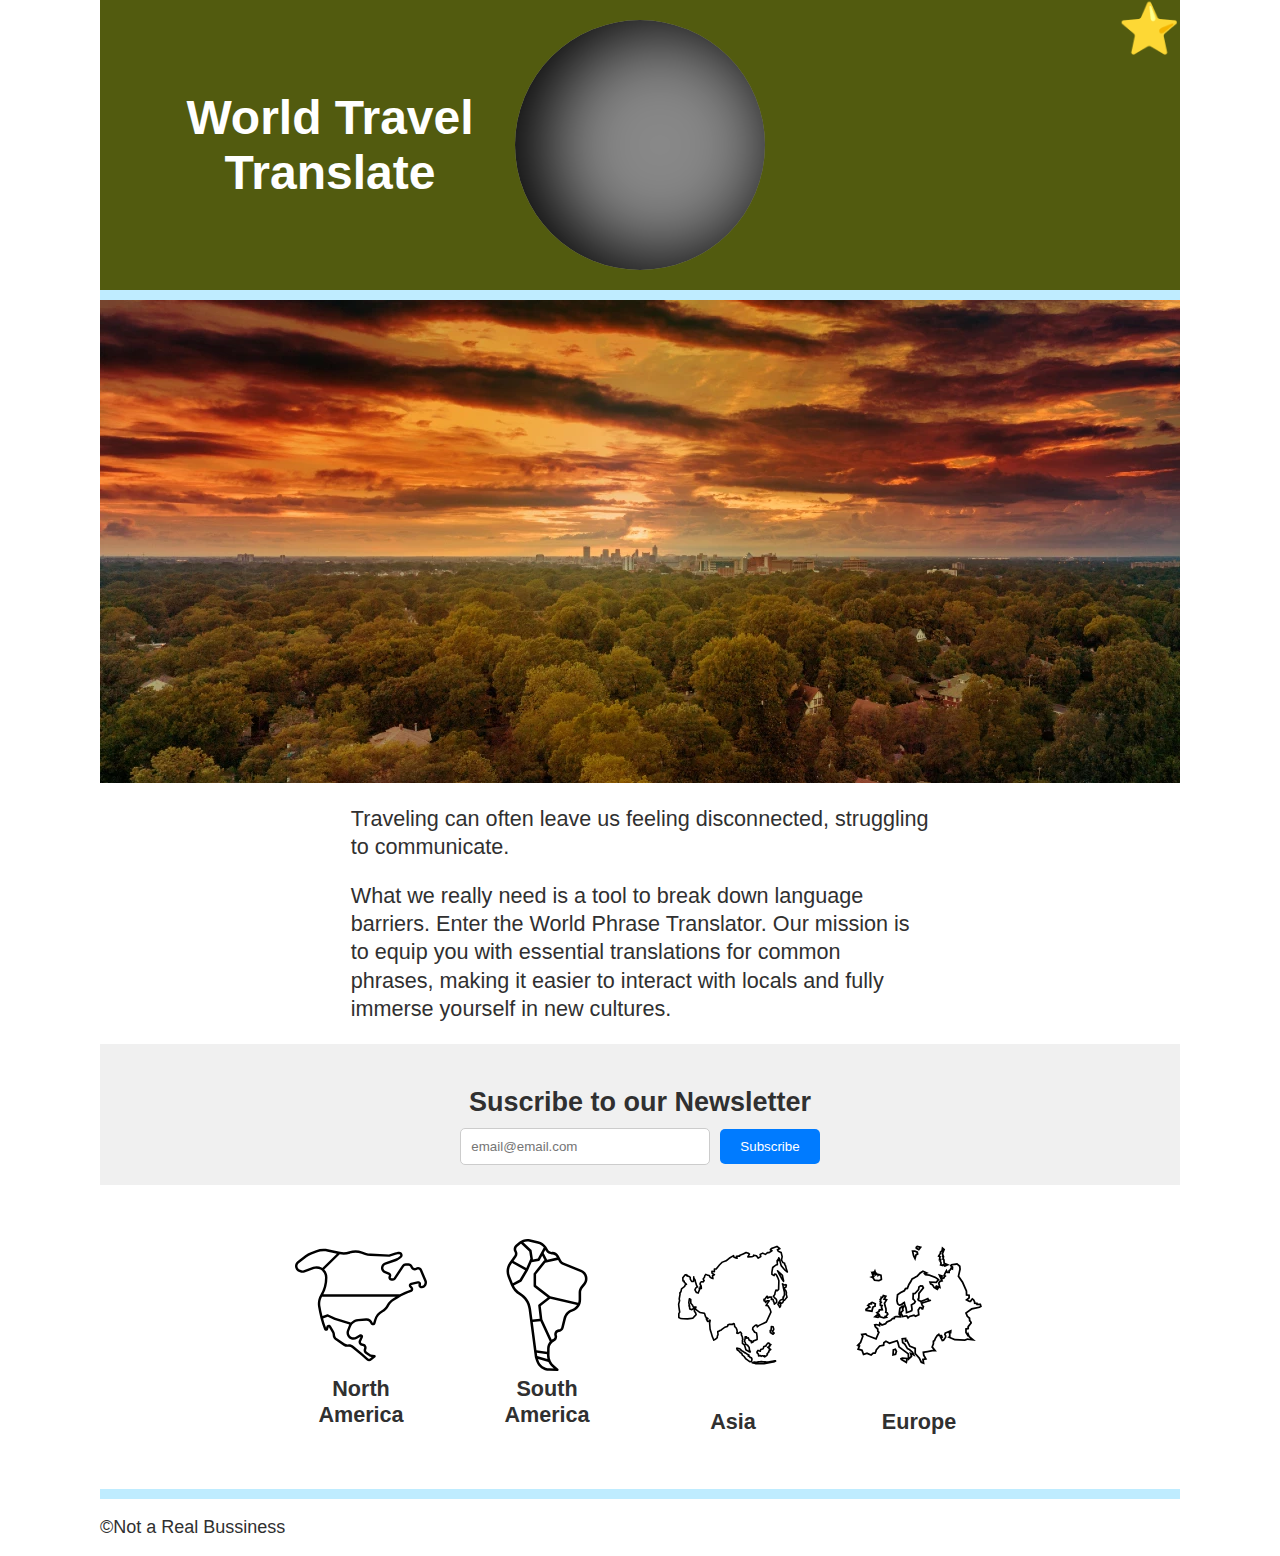
==== index.html @ 216a1f27 "s" ====
<!DOCTYPE html>
<html lang="en">
<head>
    <meta charset="UTF-8">
    <meta name="viewport" content="width=device-width, initial-scale=1.0">
    <title>World Phrase Translator | Home </title>
    <link rel="stylesheet" href="css/style.css">
</head>
    <body>
        <header class="divider-head" id="main-header">
            <h1>World Travel Translate</h1>
            <div id="earth"></div>
            <a id="favorites" href="#">⭐</a>
        </header>

        <main class="divider">
            <div class="hero">
                <img id="heroimage"
                    src="images/green2.webp"
                    alt="Travel image">
                <div>

                </div>
            </div>
            <section class="mission">
                <p>Traveling can often leave us feeling disconnected, struggling to communicate.</p>
                <p>
                    What we really need is a tool to break down language barriers. Enter the World Phrase Translator. Our mission is to equip you with essential translations for common phrases, making it easier to interact with locals and fully immerse yourself in new cultures.
                </p>
            </section>

            <section class="newsletter">
                <h2>Suscribe to our Newsletter</h2>
                <form id="newsletter-form">
                    <input type="email" id="email" name="email" placeholder="email@email.com" required>
                    <button type="submit">Subscribe</button>
                </form>
            </section>

            <section class="continent">
                <ul class="continent-grid">
                    <li>
                        <a href="country-list/north-america.html">
                            <img src="images/north-america-svgrepo-com.svg" alt="North America Icon from SVG REPO">
                            <h2>North America</h2>
                        </a>
                    </li>
                    
                    <li>
                        <a href="#">
                            <img src="images/south-america-svgrepo-com.svg" alt="South America Icon from SVG REPO">
                            <h2>South America</h2>
                        </a>
                    </li>
                    
                    <li>
                        <a href="#">
                            <img src="images/asia.svg" alt="Asia Icon from Noun Project: Thanga Vignesh">
                            <h2>Asia</h2>
                        </a>
                    </li>
                    

                    <li>
                        <a href="#">
                            <img src="images/europe.svg" alt="Europe Icon from Noun Project: Thanga Vignesh">
                            <h2>Europe</h2>
                        </a>
                    </li>
                    
                </ul>
            </section>
        </main>

        <footer id="main-footer">
            <p>&copy;Not a Real Bussiness</p>
        </footer>
    </body>
</html>
---- css/style.css ----
:root {
    --font-body: Arial, Helvetica, sans-serif;
    --font-headline: Haettenschweiler, "Arial Narrow Bold", sans-serif;
    /* colors */
    --primary-color: #bfecff;
    --secondary-color: #525b0f;
    --tertiary-color: #a4b8c4;
    --light-grey: #d0d0d0;
    --dark-grey: #303030;
  
    /* sizes */
    --font-base: 18px;
    --small-font: 0.8em;
    --large-font: 1.2em;
  }
  * {
    box-sizing: border-box;
  }
  /*-----------------------------header-----------------*/
  #main-header{
    height: 300px;
    background-color: var(--secondary-color);
    width: 100%;
  }
  header h1{
    color: white;
    font-size: xxx-large;
    margin: 0px;
    justify-self: baseline;
    align-self: center;
    grid-column: 1/4;
    margin-left: 45px;
  }
  #earth{
    justify-self: center;
    align-self: center;
    height: 250px;
    width: 250px;
    background: #888 url(https://www.esa.int/var/esa/storage/images/esa_multimedia/images/2005/05/envisat_mosaic_may_-_november_2004/9695811-3-eng-GB/Envisat_mosaic_May_-_November_2004_pillars.jpg) 0 0 repeat;
    border-radius: 50%;
    background-size: 535px;
    animation: rotate 10s linear infinite;
    transition: transform 200ms linear;
    transform-style: preserve-3d;
    box-shadow: inset 20px 0px 80px 6px rgb(0, 0, 0);
    color: #000;
    grid-column: 4/5;
    
  }
  .divider-head {
    border-bottom: 10px solid var(--primary-color);
    display: grid;
    grid-template-columns: repeat(7,1fr);
  }
  #favorites{
    grid-column: 7/8;
    justify-self: end;
    font-size: 50px;
    margin: 0px;
    height: fit-content;
    text-decoration: none;
  }
  #favorites:hover{
    font-size: 70px;
    margin: 0px;
  }



  @keyframes rotate {
    0%{
      background-position: 0 0;
    }
    100%{
      background-position: 630px 0px;
    }
  }
  /*------------------------------header end--------------*/
  body {
    margin: 0;
    font-family: var(--font-body);
    font-size: var(--font-base);
    color: var(--dark-grey);
  }

  img {
    max-width: 100%;
  }

 
  .mission {
    padding: 0 0.5em;
    /* margin: 0.5em 0; */
    line-height: 1.3;
    max-width: 600px;
    margin: auto;
  }
  .hero{
    display: grid;
  }
  #heroimage{
    justify-self: center;
  }
  .divider{
    border-bottom: 10px solid var(--primary-color);
  }
  /*continent grid styles*/

  .continent-grid {
    list-style-type: none;
    display: flex;
    flex-wrap: wrap;
    justify-content: center;
    text-align: center;
    color: var(--dark-grey);
    padding-left: 0;
  }
  
  .continent-grid > li {
    width: 150px;
    /* border: 1px solid var(--light-grey); */
    padding: 0.5em;
    margin: 1em;
  }
  .continent-grid h2 {
    margin: 0;
  
    font-size: 1.2em;
  }
  .continent-grid a {
    text-decoration: none;
  }
  .continent-grid a:link,
  .continent-grid a:visited {
    color: var(--dark-grey);
  }
  .continent-grid a:hover {
    text-decoration: underline;
  }
  .continent {
    padding: 0.5em;
  }

  /*Newsletter*/

  .newsletter {
    text-align: center;
    padding: 20px;
    background-color: #f0f0f0;
  }
  
  .newsletter h2 {
    margin-bottom: 10px;
  }
  
  #newsletter-form {
    display:inline-flex;
    justify-content: center;
    align-items: center;
  }
  
  #newsletter-form input[type="email"] {
    padding: 10px;
    margin-right: 10px;
    border: 1px solid #ccc;
    border-radius: 5px;
    width: 250px;
  }
  
  #newsletter-form button {
    padding: 10px 20px;
    background-color: #007bff;
    color: #fff;
    border: none;
    border-radius: 5px;
    cursor: pointer;
  }
  
  #newsletter-form button:hover {
    background-color: #0056b3;
  }

  /**********North America Second HTML*****************/

  .continent-grid2 {
    list-style-type: none;
    /* display: flex; */
    flex-wrap: wrap;
    justify-content: center;
    text-align: center;
    color: var(--dark-grey);
    padding-left: 0;
  }
  
  .continent-grid2 > li {
    /* width: 150px; */
    /* border: 1px solid var(--light-grey); */
    padding: 0.5em;
    margin: 1em;
  }
  .continent-grid2 h2 {
    margin: 0;
  
    font-size: 1.2em;
  }

  h1{
    text-align: center;
  }

  @media screen and (min-width: 500px) and (max-width: 1300px) {
    body {
      max-width: 1080px;
      margin: auto;
    }
    .mission {
      font-size: 1.2em;
    }

    .continent-grid2 {
      
      display: flex;
      flex-wrap: wrap;
      justify-content: center;
      text-align: center;
      color: var(--dark-grey);
      padding-left: 0;
    }

    .continent-grid2 > li {
      width: 350px;
      /* border: 1px solid var(--light-grey); */
      padding: 0.5em;
      margin: 1em;
    }
    
  }
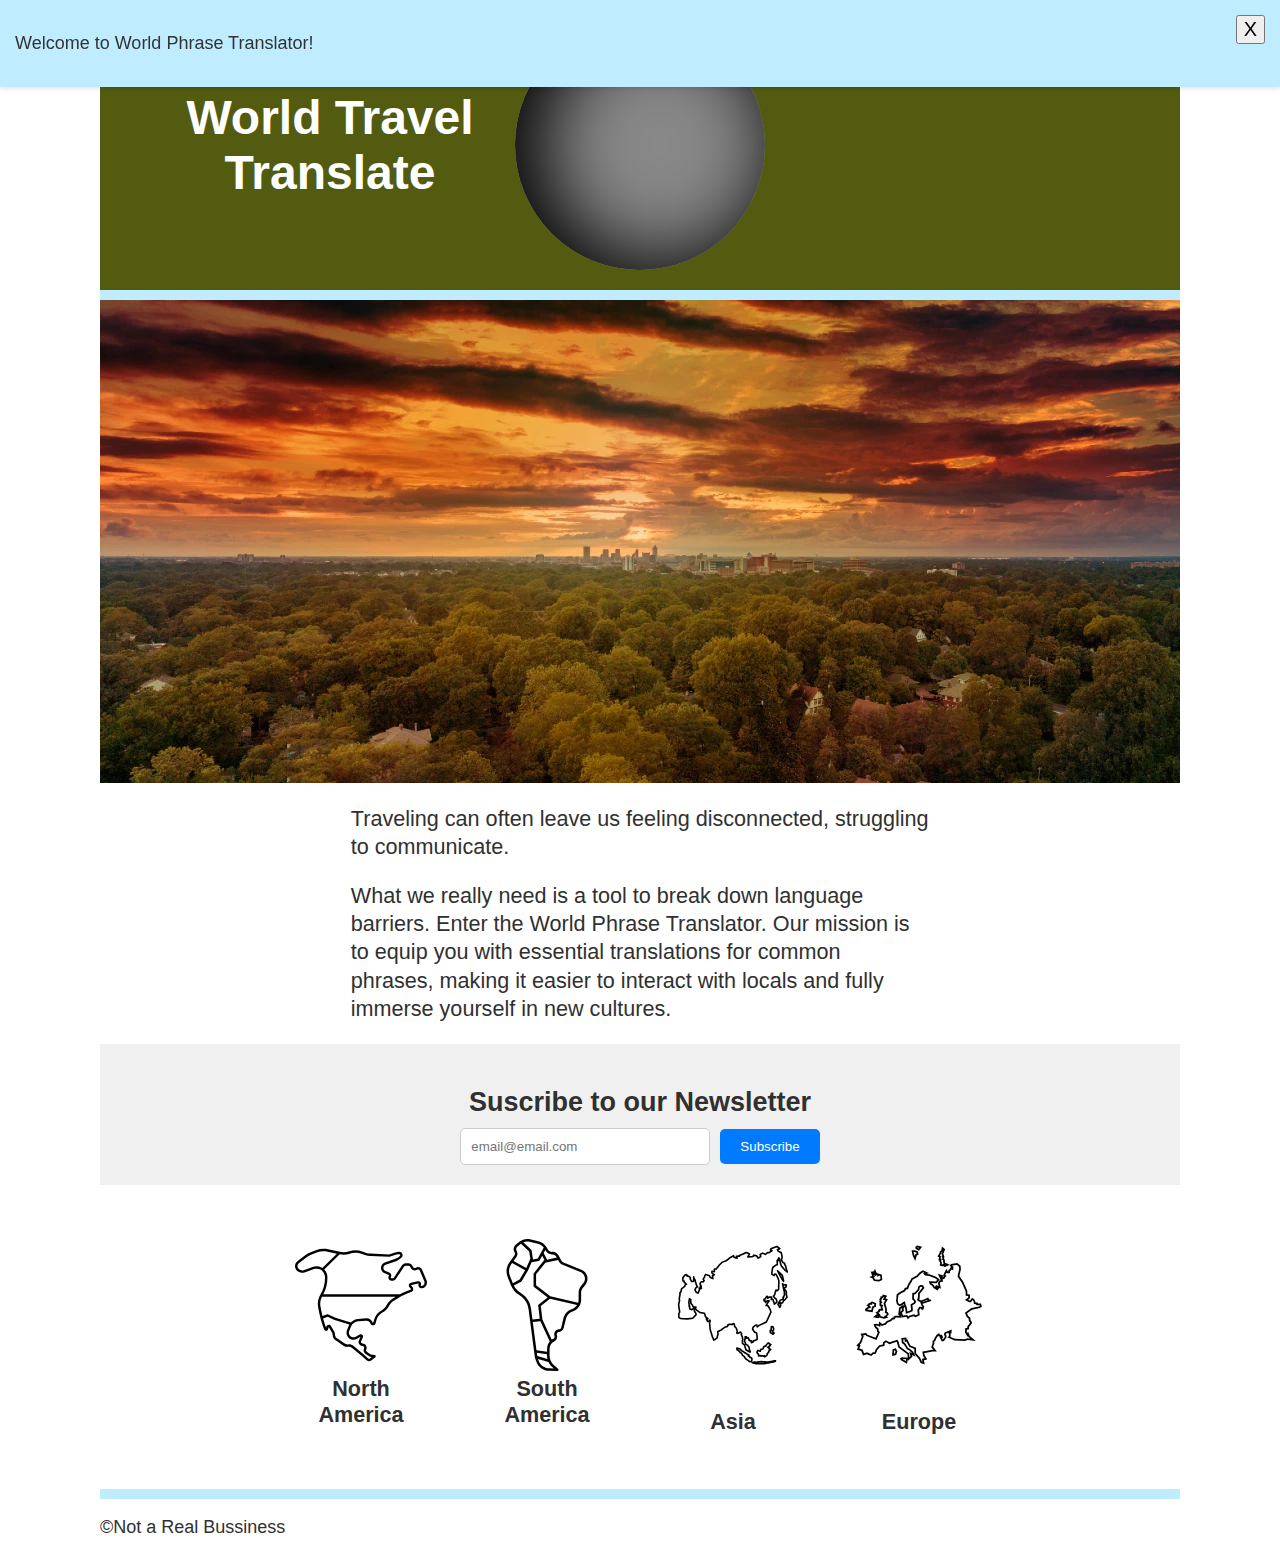
==== commit 26b4c732: "alert task" ====
--- a/index.html
+++ b/index.html
@@ -8,12 +8,15 @@
 </head>
     <body>
         <header class="divider-head" id="main-header">
-            <h1>World Travel Translate</h1>
-            <div id="earth"></div>
-            <a id="favorites" href="#">⭐</a>
+
         </header>
 
         <main class="divider">
+            <div id="alert2" class="alert">
+                <button class="close-btn" onclick="closeAlert()">X</button>
+                <p>Welcome to World Phrase Translator!</p>
+            </div>
+
             <div class="hero">
                 <img id="heroimage"
                     src="images/green2.webp"
@@ -40,21 +43,21 @@
             <section class="continent">
                 <ul class="continent-grid">
                     <li>
-                        <a href="country-list/north-america.html">
+                        <a href="country-list/continent.html?continent=north-america">
                             <img src="images/north-america-svgrepo-com.svg" alt="North America Icon from SVG REPO">
                             <h2>North America</h2>
                         </a>
                     </li>
                     
                     <li>
-                        <a href="#">
+                        <a href="country-list/continent.html?continent=south-america">
                             <img src="images/south-america-svgrepo-com.svg" alt="South America Icon from SVG REPO">
                             <h2>South America</h2>
                         </a>
                     </li>
                     
                     <li>
-                        <a href="#">
+                        <a href="country-list/continent.html?continent=asia">
                             <img src="images/asia.svg" alt="Asia Icon from Noun Project: Thanga Vignesh">
                             <h2>Asia</h2>
                         </a>
@@ -62,7 +65,7 @@
                     
 
                     <li>
-                        <a href="#">
+                        <a href="country-list/continent.html?continent=europe">
                             <img src="images/europe.svg" alt="Europe Icon from Noun Project: Thanga Vignesh">
                             <h2>Europe</h2>
                         </a>
@@ -73,7 +76,9 @@
         </main>
 
         <footer id="main-footer">
-            <p>&copy;Not a Real Bussiness</p>
+            
         </footer>
+        <script src="js/main.js" type="module"></script>
+        <script src="js/alert.mjs" type="module"></script>
     </body>
 </html>--- a/css/style.css
+++ b/css/style.css
@@ -16,7 +16,9 @@
   * {
     box-sizing: border-box;
   }
-  /*-----------------------------header-----------------*/
+
+  /************Header*************/
+
   #main-header{
     height: 300px;
     background-color: var(--secondary-color);
@@ -75,7 +77,10 @@
       background-position: 630px 0px;
     }
   }
-  /*------------------------------header end--------------*/
+
+
+  /*************Header End*****************/
+
   body {
     margin: 0;
     font-family: var(--font-body);
@@ -95,15 +100,18 @@
     max-width: 600px;
     margin: auto;
   }
+
   .hero{
     display: grid;
   }
   #heroimage{
     justify-self: center;
   }
-  .divider{
+  
+  .divider {
     border-bottom: 10px solid var(--primary-color);
   }
+
   /*continent grid styles*/
 
   .continent-grid {
@@ -208,7 +216,59 @@
     text-align: center;
   }
 
-  @media screen and (min-width: 500px) and (max-width: 1300px) {
+  /**********Alert******************/
+
+  .alert{
+    background-color: var(--primary-color);
+    color: #333;
+    padding: 15px;
+    position: fixed;
+    top: 0;
+    left: 0;
+    width: 100%;
+    z-index: 9999;
+    box-shadow: 0 2px 4px rgba(0,0,0,0.1);
+  }
+
+  .close-btn{
+    float: right;
+    font-size: 20px;
+    cursor: pointer;
+  }
+
+  /**************Weather Icon*******************/
+
+  .weather-icon{
+    
+    transform: scale(0);
+    animation: fadeIn ease 10s forwards infinite;
+    /* animation-iteration-count: 1;
+    animation-fill-mode: forwards; */
+  }
+
+  @keyframes fadeIn{
+    0%{
+      /* opacity: 0; */
+      transform: scale(0);
+    }
+    100%{
+      transform: scale(1);
+    }
+  }
+
+  .country {
+    margin-bottom: 20px; /* Space among countries */
+}
+
+.country-details {
+    border: 5px solid #ccc; /* this adds border */
+    border-radius: 5px; 
+    box-shadow: 2px 2px 5px rgba(0, 0, 0, 0.1); /* Shadow */
+    padding: 10px;
+    background-color: var(--primary-color); 
+}
+
+  @media screen and (min-width: 500px) {
     body {
       max-width: 1080px;
       margin: auto;
@@ -219,19 +279,21 @@
 
     .continent-grid2 {
       
-      display: flex;
-      flex-wrap: wrap;
+      display: grid ;
+      /* flex-wrap: wrap; */
+      grid-template-columns: 1fr 1fr;
       justify-content: center;
       text-align: center;
       color: var(--dark-grey);
       padding-left: 0;
+      
     }
 
     .continent-grid2 > li {
       width: 350px;
       /* border: 1px solid var(--light-grey); */
       padding: 0.5em;
-      margin: 1em;
+      margin: 3em;
     }
     
   }
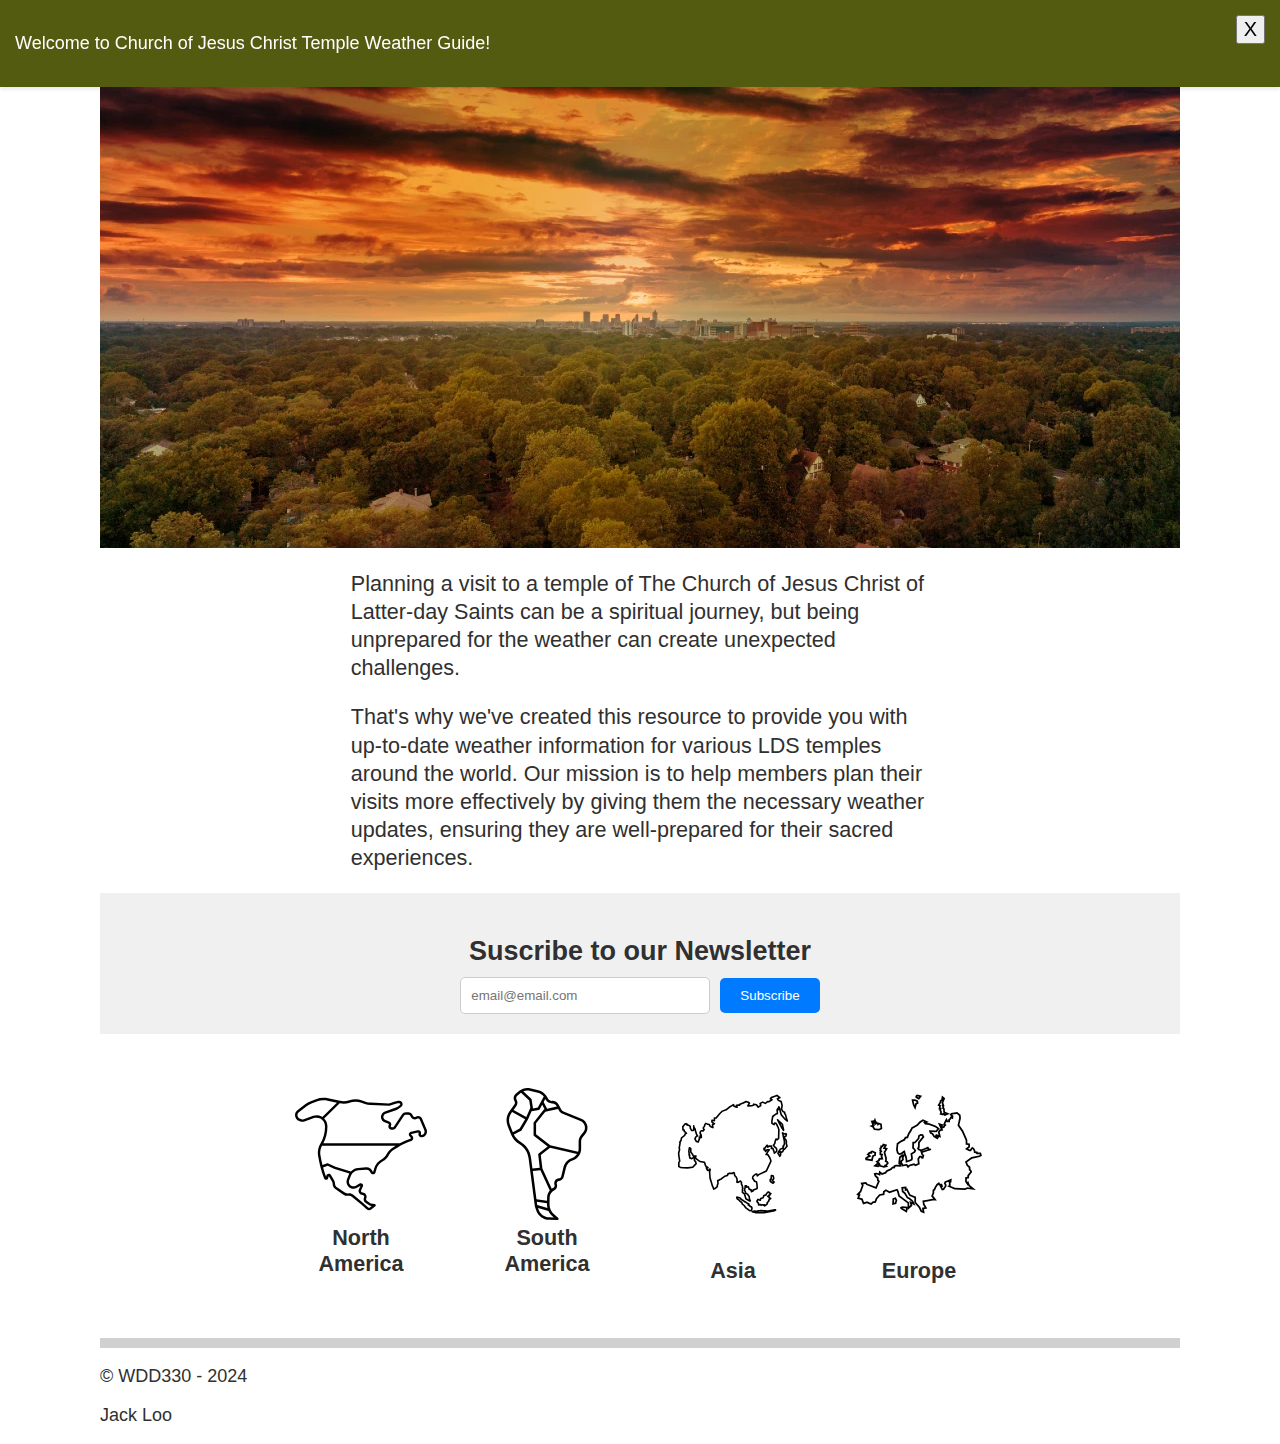
==== commit 359afaf6: "changing website to LDS Temple Weather Guide" ====
--- a/index.html
+++ b/index.html
@@ -14,7 +14,7 @@
         <main class="divider">
             <div id="alert2" class="alert">
                 <button class="close-btn" onclick="closeAlert()">X</button>
-                <p>Welcome to World Phrase Translator!</p>
+                <p>Welcome to Church of Jesus Christ Temple Weather Guide!</p>
             </div>
 
             <div class="hero">
@@ -26,9 +26,9 @@
                 </div>
             </div>
             <section class="mission">
-                <p>Traveling can often leave us feeling disconnected, struggling to communicate.</p>
+                <p>Planning a visit to a temple of The Church of Jesus Christ of Latter-day Saints can be a spiritual journey, but being unprepared for the weather can create unexpected challenges.</p>
                 <p>
-                    What we really need is a tool to break down language barriers. Enter the World Phrase Translator. Our mission is to equip you with essential translations for common phrases, making it easier to interact with locals and fully immerse yourself in new cultures.
+                    That's why we've created this resource to provide you with up-to-date weather information for various LDS temples around the world. Our mission is to help members plan their visits more effectively by giving them the necessary weather updates, ensuring they are well-prepared for their sacred experiences.
                 </p>
             </section>
 
--- a/css/style.css
+++ b/css/style.css
@@ -20,27 +20,27 @@
   /************Header*************/
 
   #main-header{
-    height: 300px;
-    background-color: var(--secondary-color);
+    /* height: 300px; */
+    background-color: var(--primary-color);
     width: 100%;
   }
   header h1{
-    color: white;
+    color: var(--dark-grey);
     font-size: xxx-large;
     margin: 0px;
     justify-self: baseline;
     align-self: center;
     grid-column: 1/4;
-    margin-left: 45px;
-  }
-  #earth{
+    /* margin-left: 45px; */
+  }
+  /* #earth{
     justify-self: center;
     align-self: center;
     height: 250px;
-    width: 250px;
+    width: 350px;
     background: #888 url(https://www.esa.int/var/esa/storage/images/esa_multimedia/images/2005/05/envisat_mosaic_may_-_november_2004/9695811-3-eng-GB/Envisat_mosaic_May_-_November_2004_pillars.jpg) 0 0 repeat;
-    border-radius: 50%;
-    background-size: 535px;
+    border-radius: 0;
+    background-size: 955px;
     animation: rotate 10s linear infinite;
     transition: transform 200ms linear;
     transform-style: preserve-3d;
@@ -48,13 +48,13 @@
     color: #000;
     grid-column: 4/5;
     
-  }
+  } */
   .divider-head {
-    border-bottom: 10px solid var(--primary-color);
-    display: grid;
-    grid-template-columns: repeat(7,1fr);
-  }
-  #favorites{
+    border-bottom: 10px solid var(--light-grey);
+    /* display: grid;
+    grid-template-columns: repeat(7,1fr); */
+  }
+  /* #favorites{
     grid-column: 7/8;
     justify-self: end;
     font-size: 50px;
@@ -65,16 +65,16 @@
   #favorites:hover{
     font-size: 70px;
     margin: 0px;
-  }
+  } */
 
 
 
   @keyframes rotate {
     0%{
-      background-position: 0 0;
+      transform: translateX(-100%);
     }
     100%{
-      background-position: 630px 0px;
+      transform: translateX(100%)
     }
   }
 
@@ -103,13 +103,18 @@
 
   .hero{
     display: grid;
+    
   }
   #heroimage{
     justify-self: center;
-  }
-  
+    animation: rotate 10s linear infinite;
+    transition: transform 200ms linear;
+  }
+  
+
+
   .divider {
-    border-bottom: 10px solid var(--primary-color);
+    border-bottom: 10px solid var(--light-grey);
   }
 
   /*continent grid styles*/
@@ -219,8 +224,8 @@
   /**********Alert******************/
 
   .alert{
-    background-color: var(--primary-color);
-    color: #333;
+    background-color: var(--secondary-color);
+    color: white;
     padding: 15px;
     position: fixed;
     top: 0;
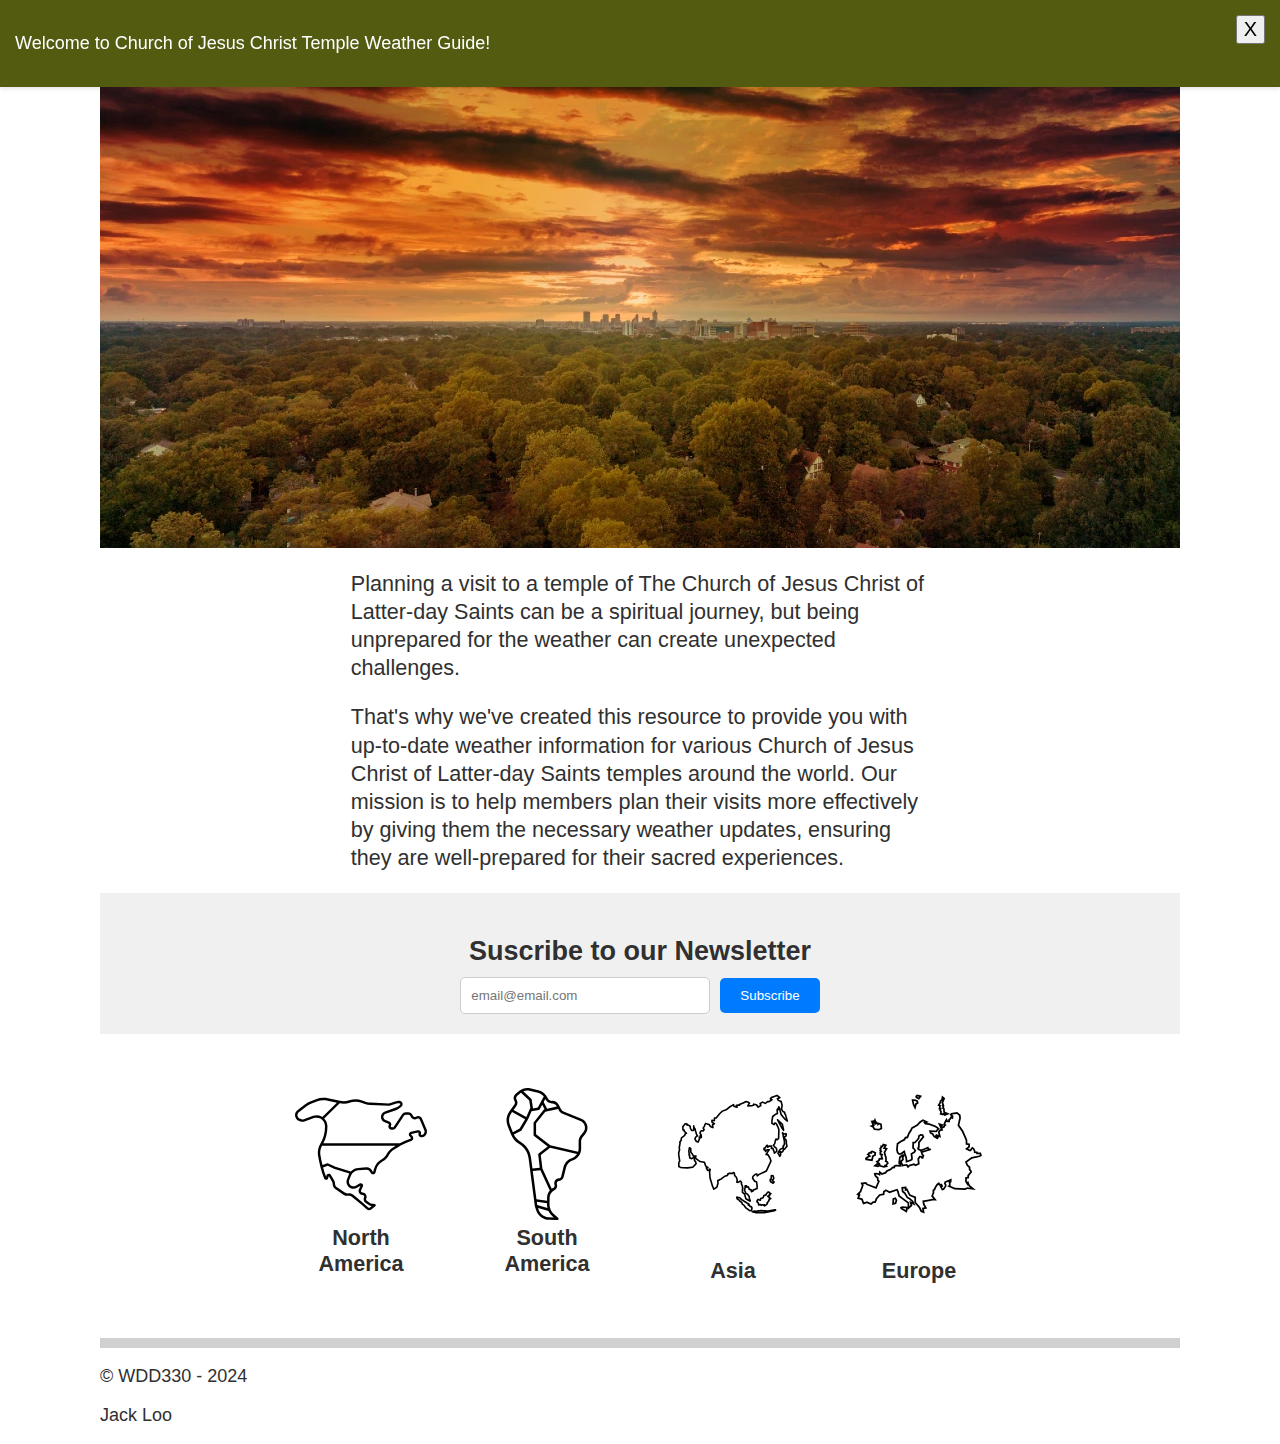
==== commit aad2f5ff: "update text" ====
--- a/index.html
+++ b/index.html
@@ -28,7 +28,7 @@
             <section class="mission">
                 <p>Planning a visit to a temple of The Church of Jesus Christ of Latter-day Saints can be a spiritual journey, but being unprepared for the weather can create unexpected challenges.</p>
                 <p>
-                    That's why we've created this resource to provide you with up-to-date weather information for various LDS temples around the world. Our mission is to help members plan their visits more effectively by giving them the necessary weather updates, ensuring they are well-prepared for their sacred experiences.
+                    That's why we've created this resource to provide you with up-to-date weather information for various Church of Jesus Christ of Latter-day Saints temples around the world. Our mission is to help members plan their visits more effectively by giving them the necessary weather updates, ensuring they are well-prepared for their sacred experiences.
                 </p>
             </section>
 
